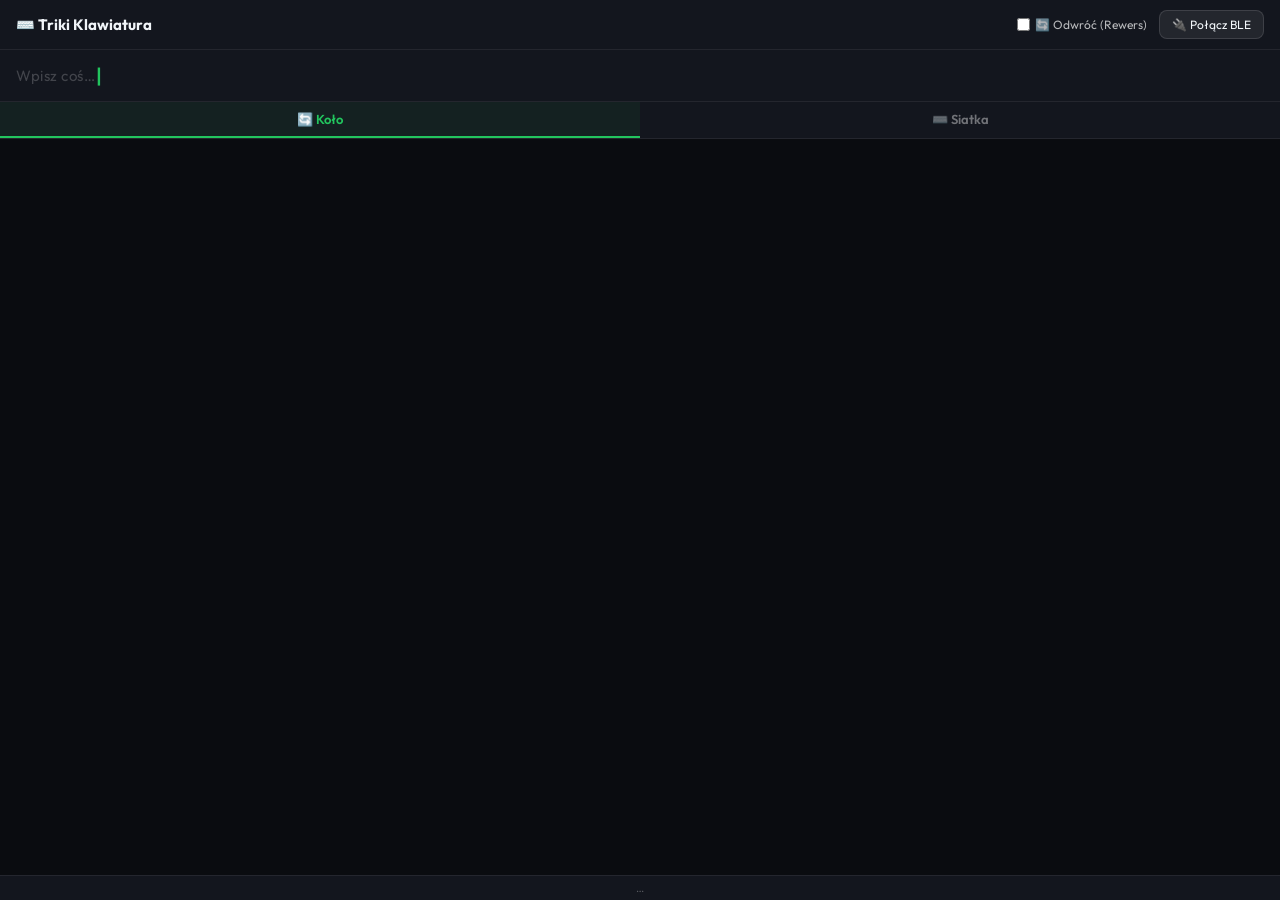
==== gry/keyboard.html @ 8064a285 "Fix rotation inversion logic in diagnostics and add cache-busters Co-Authored-By: Claude Sonnet 4.6 " ====
<!DOCTYPE html>
<html lang="pl">
<head>
  <meta charset="UTF-8">
  <meta name="viewport" content="width=device-width, initial-scale=1.0, user-scalable=no, viewport-fit=cover">
  <meta name="theme-color" content="#0a0c10">
  <title>⌨️ Triki Klawiatura</title>
  <link rel="preconnect" href="https://fonts.googleapis.com">
  <link href="https://fonts.googleapis.com/css2?family=Outfit:wght@400;600;700;800&display=swap" rel="stylesheet">
  <style>
    * { box-sizing: border-box; margin: 0; padding: 0; }
    body {
      background: #0a0c10;
      color: #f1f5f9;
      font-family: 'Outfit', sans-serif;
      height: 100dvh;
      display: flex;
      flex-direction: column;
      overflow: hidden;
      user-select: none;
      -webkit-user-select: none;
    }

    /* ── Header ── */
    header {
      display: flex;
      align-items: center;
      justify-content: space-between;
      padding: 10px 16px;
      background: #13161e;
      border-bottom: 1px solid rgba(255,255,255,0.07);
      flex-shrink: 0;
    }
    .title { font-weight: 700; font-size: 15px; }
    #btn-ble {
      background: rgba(255,255,255,0.07);
      border: 1px solid rgba(255,255,255,0.12);
      color: #f1f5f9;
      padding: 6px 12px;
      border-radius: 8px;
      font-size: 12px;
      font-family: inherit;
      cursor: pointer;
      transition: all 0.2s;
    }
    #btn-ble.ok { border-color: #22c55e; color: #22c55e; background: rgba(34,197,94,0.1); }

    /* ── Text display ── */
    #text-display {
      background: #13161e;
      border-bottom: 1px solid rgba(255,255,255,0.07);
      padding: 10px 16px;
      min-height: 52px;
      flex-shrink: 0;
      font-size: 20px;
      font-weight: 600;
      letter-spacing: 0.5px;
      display: flex;
      align-items: center;
      overflow: hidden;
    }
    #typed { word-break: break-all; }
    #typed.empty { color: rgba(255,255,255,0.2); font-weight: 400; font-size: 15px; }
    .cursor { animation: blink 1s steps(1) infinite; color: #22c55e; margin-left: 1px; }
    @keyframes blink { 50% { opacity: 0; } }

    /* ── Tabs ── */
    #tabs {
      display: flex;
      flex-shrink: 0;
      background: #13161e;
      border-bottom: 1px solid rgba(255,255,255,0.07);
    }
    .tab {
      flex: 1;
      padding: 9px 8px;
      background: none;
      border: none;
      border-bottom: 2px solid transparent;
      color: rgba(255,255,255,0.4);
      font-family: inherit;
      font-size: 13px;
      font-weight: 600;
      cursor: pointer;
      transition: all 0.2s;
    }
    .tab.on { color: #22c55e; border-bottom-color: #22c55e; background: rgba(34,197,94,0.06); }

    /* ── Canvas ── */
    #kb-canvas { flex: 1; width: 100%; display: block; touch-action: none; }

    /* ── Hint ── */
    #hint {
      text-align: center;
      font-size: 11px;
      color: rgba(255,255,255,0.3);
      padding: 5px 8px;
      flex-shrink: 0;
      background: #13161e;
      border-top: 1px solid rgba(255,255,255,0.07);
    }
  </style>
</head>
<body>

<header>
  <span class="title">⌨️ Triki Klawiatura</span>
  <div style="display: flex; align-items: center; gap: 12px;">
    <label style="font-size: 12px; display: flex; align-items: center; gap: 5px; cursor: pointer; color: rgba(255,255,255,0.7);">
      <input type="checkbox" id="chk-invert-rot" style="cursor: pointer; accent-color: #22c55e;"> 🔄 Odwróć (Rewers)
    </label>
    <button id="btn-ble">🔌 Połącz BLE</button>
  </div>
</header>

<div id="text-display">
  <span id="typed" class="empty">Wpisz coś…</span><span class="cursor">|</span>
</div>

<div id="tabs">
  <button class="tab on" data-m="wheel">🔄 Koło</button>
  <button class="tab"    data-m="grid">⌨️ Siatka</button>
</div>

<canvas id="kb-canvas"></canvas>

<div id="hint">…</div>

<script src="/static/triki.js?v=202606121710"></script>
<script>
// ── Keys ─────────────────────────────────────────────────────────────────────
const WK = ['A','B','C','D','E','F','G','H','I','J','K','L','M',
            'N','O','P','Q','R','S','T','U','V','W','X','Y','Z',' ','⌫'];

const GK = [
  ['A','B','C','D','E','F','G'],
  ['H','I','J','K','L','M','N'],
  ['O','P','Q','R','S','T','U'],
  ['V','W','X','Y','Z',' ','⌫'],
];
const GR = GK.length, GC = GK[0].length;

// ── State ─────────────────────────────────────────────────────────────────────
let text = '', mode = 'wheel';
let wAngle = 0, wFlash = 0;
let gRow = 0, gCol = 0, gFlash = 0, navT = 0;
let pressQueued = false;
let cumulativeAngle = 0; // Zintegrowany kąt obrotu w stopniach

// ── Triki ─────────────────────────────────────────────────────────────────────
const triki = new TrikiController();
triki.scheme = 'rotate'; // Domyślny schemat dla trybu "Koło"
let wasConn = false;
document.getElementById('btn-ble').onclick = () => triki.connect();

const chkInvert = document.getElementById('chk-invert-rot');
chkInvert.checked = triki.invertX;
chkInvert.onchange = (e) => triki.setInvert('x', e.target.checked);

// ── Canvas ────────────────────────────────────────────────────────────────────
const canvas = document.getElementById('kb-canvas');
const ctx    = canvas.getContext('2d');
let W = 0, H = 0;

function resize() {
  const dpr = devicePixelRatio || 1;
  const r   = canvas.getBoundingClientRect();
  W = r.width; H = r.height;
  if (!W || !H) return;
  canvas.width  = W * dpr;
  canvas.height = H * dpr;
  ctx.setTransform(dpr, 0, 0, dpr, 0, 0);
}
new ResizeObserver(resize).observe(canvas);
resize();

// ── Text ──────────────────────────────────────────────────────────────────────
function typeKey(k) {
  if (k === '⌫') text = text.slice(0, -1);
  else            text += k;
  const el = document.getElementById('typed');
  if (text) { el.textContent = text; el.className = ''; }
  else      { el.textContent = 'Wpisz coś…'; el.className = 'empty'; }
}

// ── Keyboard (physical) ───────────────────────────────────────────────────────
document.addEventListener('keydown', e => {
  if (e.key === 'Enter')     { pressQueued = true; e.preventDefault(); }
  if (e.key === 'Backspace') { typeKey('⌫'); e.preventDefault(); }
  if (mode === 'grid') {
    const mv = { ArrowRight:[0,1], ArrowLeft:[0,-1], ArrowDown:[1,0], ArrowUp:[-1,0] }[e.key];
    if (mv) { gRow = Math.max(0,Math.min(GR-1,gRow+mv[0])); gCol = Math.max(0,Math.min(GC-1,gCol+mv[1])); navT = 0; e.preventDefault(); }
  }
});

// ── Touch: wheel tap → type current; grid tap → navigate + type ───────────────
canvas.addEventListener('click', e => {
  if (mode === 'wheel') {
    pressQueued = true;
    return;
  }
  const r  = canvas.getBoundingClientRect();
  const pad = 6;
  const cw = (W - pad*2) / GC, ch = (H - pad*2) / GR;
  const c  = Math.floor((e.clientX - r.left - pad) / cw);
  const rr = Math.floor((e.clientY - r.top  - pad) / ch);
  if (rr >= 0 && rr < GR && c >= 0 && c < GC) {
    gRow = rr; gCol = c;
    typeKey(GK[rr][c]);
    gFlash = 0.22;
  }
});

// ── Tabs ──────────────────────────────────────────────────────────────────────
document.querySelectorAll('.tab').forEach(b => {
  b.onclick = () => {
    mode = b.dataset.m;
    document.querySelectorAll('.tab').forEach(x => x.classList.remove('on'));
    b.classList.add('on');
    triki.scheme = mode === 'wheel' ? 'rotate' : 'tilt';
    cumulativeAngle = 0;
    wAngle = 0;
    updateHint();
  };
});

// ── Hint ──────────────────────────────────────────────────────────────────────
function updateHint() {
  document.getElementById('hint').textContent = mode === 'wheel'
    ? (triki.connected
        ? 'obróć kapsel = nawiguj  ·  guzik = wpisz'
        : 'obróć kapsel = nawiguj  ·  guzik / Enter = wpisz  ·  dotknij = wpisz')
    : (triki.connected
        ? 'przechyl lewo/prawo + przód/tył = nawiguj  ·  guzik = wpisz  ·  dotknij = wpisz'
        : '← → ↑ ↓ = nawiguj  ·  Enter = wpisz  ·  dotknij literę');
}

// ── Wheel index ───────────────────────────────────────────────────────────────
function wIdx() {
  const step = (2 * Math.PI) / WK.length;
  return ((Math.round(-wAngle / step) % WK.length) + WK.length) % WK.length;
}

// ── Draw: wheel ───────────────────────────────────────────────────────────────
function drawWheel() {
  if (!W || !H) return;
  ctx.clearRect(0, 0, W, H);

  const N    = WK.length;
  const step = (2 * Math.PI) / N;
  const cx   = W / 2;
  const cy   = H / 2 + H * 0.06;
  const R    = Math.min(W, H) * 0.36;
  const sel  = wIdx();

  // faint ring
  ctx.beginPath(); ctx.arc(cx, cy, R + 24, 0, 2*Math.PI);
  ctx.strokeStyle = 'rgba(255,255,255,0.05)'; ctx.lineWidth = 1.5; ctx.stroke();

  WK.forEach((k, i) => {
    const a  = -Math.PI/2 + wAngle + i * step;
    const lx = cx + Math.cos(a) * R;
    const ly = cy + Math.sin(a) * R;
    const isSel = i === sel;

    // fade: brighter near top
    const da   = Math.abs(((a + Math.PI/2 + 4*Math.PI) % (2*Math.PI)) - Math.PI);
    const fade = Math.max(0, 1 - da / Math.PI);

    ctx.save();
    ctx.translate(lx, ly);

    if (isSel) {
      ctx.beginPath(); ctx.arc(0, 0, 22, 0, 2*Math.PI);
      ctx.fillStyle   = wFlash > 0 ? 'rgba(34,197,94,0.6)' : 'rgba(34,197,94,0.18)';
      ctx.fill();
      if (wFlash <= 0) {
        ctx.strokeStyle = 'rgba(34,197,94,0.6)'; ctx.lineWidth = 1.5; ctx.stroke();
      }
    }

    const fsz = isSel
      ? Math.round(W * 0.062)
      : Math.round(W * 0.033 + fade * W * 0.016);

    ctx.font         = `${isSel ? 'bold ' : ''}${fsz}px Outfit, monospace`;
    ctx.textAlign    = 'center';
    ctx.textBaseline = 'middle';
    ctx.fillStyle    = isSel ? '#22c55e' : `rgba(255,255,255,${0.12 + fade * 0.68})`;
    ctx.fillText(k === ' ' ? '·' : k, 0, 0);
    ctx.restore();
  });

  // ▼ pointer arrow
  ctx.beginPath();
  ctx.moveTo(cx,    cy - R - 36);
  ctx.lineTo(cx-9,  cy - R - 50);
  ctx.lineTo(cx+9,  cy - R - 50);
  ctx.closePath();
  ctx.fillStyle = '#22c55e'; ctx.fill();

  // big label above arrow
  const lbl = WK[sel];
  ctx.font         = `bold ${Math.round(W * 0.048)}px Outfit, monospace`;
  ctx.textAlign    = 'center';
  ctx.textBaseline = 'middle';
  ctx.fillStyle    = wFlash > 0 ? '#22c55e' : 'rgba(255,255,255,0.92)';
  ctx.fillText(
    lbl === ' ' ? '[ SPACJA ]' : lbl === '⌫' ? '[ ⌫ ]' : lbl,
    cx, cy - R - 70
  );
}

// ── Draw: grid ────────────────────────────────────────────────────────────────
function drawGrid() {
  if (!W || !H) return;
  ctx.clearRect(0, 0, W, H);

  const pad = 6;
  const cw = (W - pad*2) / GC;
  const ch = (H - pad*2) / GR;

  GK.forEach((row, r) => {
    row.forEach((k, c) => {
      const x   = pad + c * cw, y = pad + r * ch;
      const sel = r === gRow && c === gCol;
      const fls = sel && gFlash > 0;
      const spc = k === ' ' || k === '⌫';

      ctx.beginPath();
      ctx.roundRect(x+2, y+2, cw-4, ch-4, 8);
      ctx.fillStyle = fls
        ? 'rgba(34,197,94,0.42)'
        : sel ? 'rgba(34,197,94,0.18)' : 'rgba(255,255,255,0.04)';
      ctx.fill();
      if (sel) {
        ctx.strokeStyle = fls ? '#22c55e' : 'rgba(34,197,94,0.65)';
        ctx.lineWidth   = 1.5; ctx.stroke();
      }

      const fsz = Math.round(Math.min(cw, ch) * 0.40);
      ctx.font         = `${sel ? 'bold ' : ''}${fsz}px Outfit, monospace`;
      ctx.textAlign    = 'center';
      ctx.textBaseline = 'middle';
      ctx.fillStyle    = sel ? '#22c55e' : spc ? 'rgba(255,255,255,0.3)' : 'rgba(255,255,255,0.82)';
      ctx.fillText(k === ' ' ? '·' : k, x + cw/2, y + ch/2);
    });
  });
}

// ── Main loop ─────────────────────────────────────────────────────────────────
let lastT = 0;
function frame(t) {
  requestAnimationFrame(frame);
  const dt = Math.min((t - lastT) / 1000, 0.05); lastT = t;

  // connection UI
  if (triki.connected !== wasConn) {
    wasConn = triki.connected;
    const btn = document.getElementById('btn-ble');
    btn.textContent = wasConn ? '✅ ' + (triki.name ?? 'Kapsel') : '🔌 Połącz BLE';
    btn.className   = wasConn ? 'ok' : '';
    if (wasConn) {
      triki.calibrateNeutral(); // Wyzeruj dryf na starcie
      chkInvert.checked = triki.invertX; // zsynchronizuj stan checkboxa
    }
    cumulativeAngle = 0;
    wAngle = 0;
    updateHint();
  }

  const rotVal = triki.ROT?.() ?? 0;
  const gz  = triki.GZ?.() ?? 0;
  const gx  = triki.GX?.() ?? 0;
  const btn = triki.consumeClick?.() ?? false;
  const hit = btn || pressQueued; pressQueued = false;

  if (mode === 'wheel') {
    // gz z kompensacją dryfu (rotVal) w stopniach na sekundę
    cumulativeAngle += rotVal * dt;
    
    // 10 stopni fizycznego obrotu = 1 krok wyboru znaku
    const stepRad = (2 * Math.PI) / WK.length;
    wAngle = - (cumulativeAngle / 10) * stepRad;

    if (hit) { typeKey(WK[wIdx()]); wFlash = 0.22; }
    if (wFlash > 0) wFlash -= dt;
    drawWheel();
  } else {
    navT -= dt;
    if (navT <= 0) {
      const TH = 0.12; let mv = false;
      if      (gz >  TH) { gCol = Math.min(GC-1, gCol+1); mv = true; }
      else if (gz < -TH) { gCol = Math.max(0,     gCol-1); mv = true; }
      if      (gx >  TH) { gRow = Math.min(GR-1, gRow+1); mv = true; }
      else if (gx < -TH) { gRow = Math.max(0,     gRow-1); mv = true; }
      if (mv) navT = 0.18;
    }
    if (hit) { typeKey(GK[gRow][gCol]); gFlash = 0.22; }
    if (gFlash > 0) gFlash -= dt;
    drawGrid();
  }
}
requestAnimationFrame(frame);
updateHint();
</script>
</body>
</html>
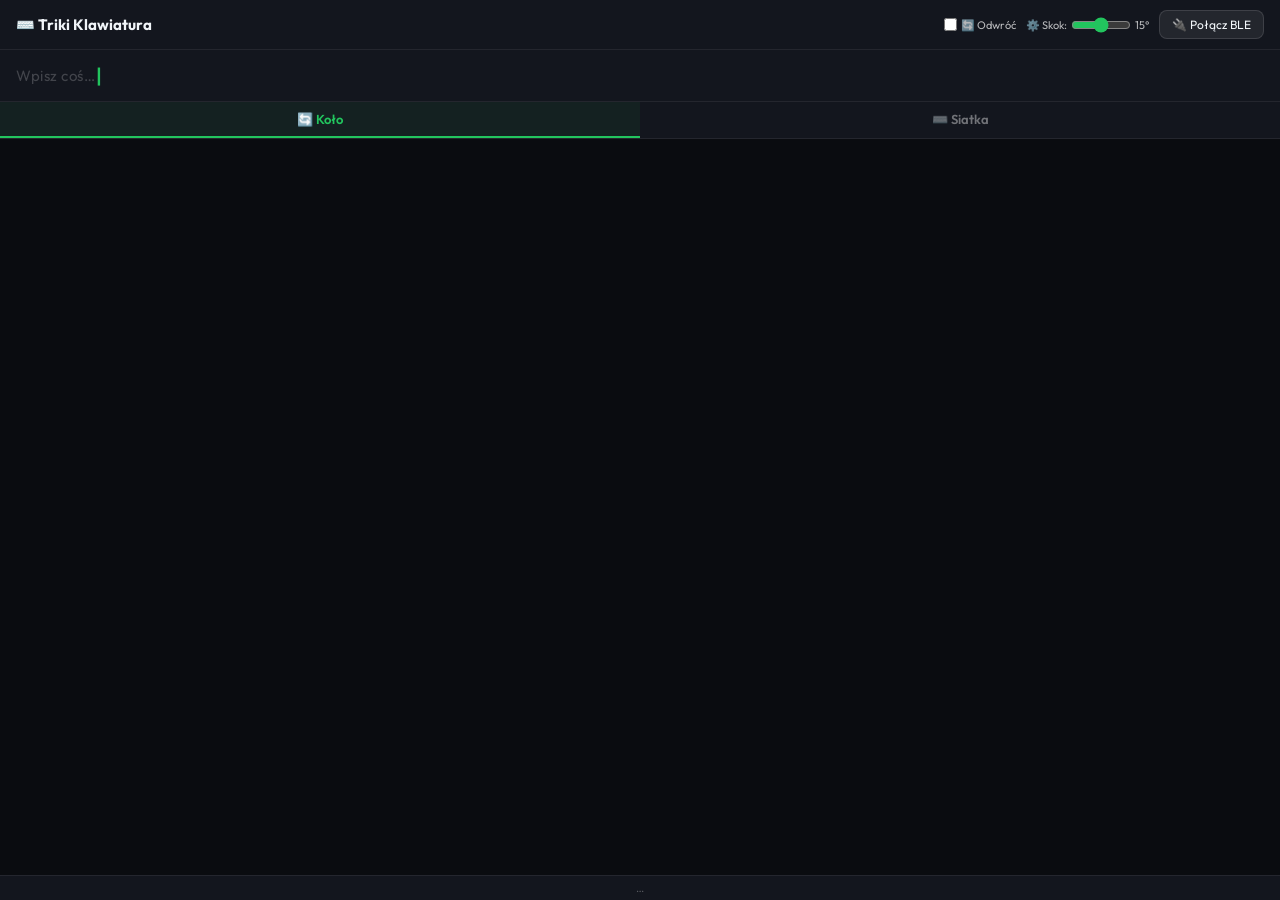
==== commit cb128021: "Add adjustable rotation step slider and grid joystick discrete navigation Co-Authored-By: Claude Son" ====
--- a/gry/keyboard.html
+++ b/gry/keyboard.html
@@ -105,9 +105,12 @@
 
 <header>
   <span class="title">⌨️ Triki Klawiatura</span>
-  <div style="display: flex; align-items: center; gap: 12px;">
-    <label style="font-size: 12px; display: flex; align-items: center; gap: 5px; cursor: pointer; color: rgba(255,255,255,0.7);">
-      <input type="checkbox" id="chk-invert-rot" style="cursor: pointer; accent-color: #22c55e;"> 🔄 Odwróć (Rewers)
+  <div style="display: flex; align-items: center; gap: 10px; flex-wrap: wrap; justify-content: flex-end;">
+    <label style="font-size: 11px; display: flex; align-items: center; gap: 4px; cursor: pointer; color: rgba(255,255,255,0.7);">
+      <input type="checkbox" id="chk-invert-rot" style="cursor: pointer; accent-color: #22c55e;"> 🔄 Odwróć
+    </label>
+    <label style="font-size: 11px; display: flex; align-items: center; gap: 4px; color: rgba(255,255,255,0.7);">
+      ⚙️ Skok: <input type="range" id="rng-step" min="5" max="45" step="1" style="width: 60px; cursor: pointer; accent-color: #22c55e;"> <span id="lbl-step">15°</span>
     </label>
     <button id="btn-ble">🔌 Połącz BLE</button>
   </div>
@@ -146,6 +149,8 @@
 let gRow = 0, gCol = 0, gFlash = 0, navT = 0;
 let pressQueued = false;
 let cumulativeAngle = 0; // Zintegrowany kąt obrotu w stopniach
+let axisActiveX = false; // Zatrzask joysticka dla osi pionowej
+let axisActiveY = false; // Zatrzask joysticka dla osi poziomej
 
 // ── Triki ─────────────────────────────────────────────────────────────────────
 const triki = new TrikiController();
@@ -156,6 +161,17 @@
 const chkInvert = document.getElementById('chk-invert-rot');
 chkInvert.checked = triki.invertX;
 chkInvert.onchange = (e) => triki.setInvert('x', e.target.checked);
+
+const rngStep = document.getElementById('rng-step');
+const lblStep = document.getElementById('lbl-step');
+let stepDegrees = parseInt(localStorage.getItem('triki_kb_wheel_step') || '15');
+rngStep.value = stepDegrees;
+lblStep.textContent = stepDegrees + '°';
+rngStep.oninput = (e) => {
+  stepDegrees = parseInt(e.target.value);
+  lblStep.textContent = stepDegrees + '°';
+  localStorage.setItem('triki_kb_wheel_step', stepDegrees);
+};
 
 // ── Canvas ────────────────────────────────────────────────────────────────────
 const canvas = document.getElementById('kb-canvas');
@@ -220,6 +236,8 @@
     triki.scheme = mode === 'wheel' ? 'rotate' : 'tilt';
     cumulativeAngle = 0;
     wAngle = 0;
+    axisActiveX = false;
+    axisActiveY = false;
     updateHint();
   };
 });
@@ -366,6 +384,8 @@
     }
     cumulativeAngle = 0;
     wAngle = 0;
+    axisActiveX = false;
+    axisActiveY = false;
     updateHint();
   }
 
@@ -376,26 +396,54 @@
   const hit = btn || pressQueued; pressQueued = false;
 
   if (mode === 'wheel') {
-    // gz z kompensacją dryfu (rotVal) w stopniach na sekundę
-    cumulativeAngle += rotVal * dt;
+    const ix = triki._ix; // -1 lub 1
+    const correctedGz = (triki.gz - triki._rotDrift) * ix;
+    // Martwa strefa 2.5 deg/s na drżenie dłoni
+    const gzFiltered = Math.abs(correctedGz) < 2.5 ? 0 : correctedGz;
+    cumulativeAngle += gzFiltered * dt;
     
-    // 10 stopni fizycznego obrotu = 1 krok wyboru znaku
+    // Konfigurowalny fizyczny obrót (stepDegrees) = 1 krok wyboru znaku
     const stepRad = (2 * Math.PI) / WK.length;
-    wAngle = - (cumulativeAngle / 10) * stepRad;
+    wAngle = - (cumulativeAngle / stepDegrees) * stepRad;
 
     if (hit) { typeKey(WK[wIdx()]); wFlash = 0.22; }
     if (wFlash > 0) wFlash -= dt;
     drawWheel();
   } else {
-    navT -= dt;
-    if (navT <= 0) {
-      const TH = 0.12; let mv = false;
-      if      (gz >  TH) { gCol = Math.min(GC-1, gCol+1); mv = true; }
-      else if (gz < -TH) { gCol = Math.max(0,     gCol-1); mv = true; }
-      if      (gx >  TH) { gRow = Math.min(GR-1, gRow+1); mv = true; }
-      else if (gx < -TH) { gRow = Math.max(0,     gRow-1); mv = true; }
-      if (mv) navT = 0.18;
-    }
+    // Tryb Siatki (Dyskretny joystick krokowy z zatrzaskiem powrotu do zera)
+    const TH = 0.16;       // Próg wychylenia do wykonania kroku
+    const TH_RESET = 0.07; // Próg powrotu do pozycji neutralnej (uzbrojenie)
+
+    // Oś pozioma (GZ)
+    if (!axisActiveY) {
+      if (gz > TH) {
+        gCol = Math.min(GC - 1, gCol + 1);
+        axisActiveY = true;
+      } else if (gz < -TH) {
+        gCol = Math.max(0, gCol - 1);
+        axisActiveY = true;
+      }
+    } else {
+      if (Math.abs(gz) < TH_RESET) {
+        axisActiveY = false;
+      }
+    }
+
+    // Oś pionowa (GX)
+    if (!axisActiveX) {
+      if (gx > TH) {
+        gRow = Math.min(GR - 1, gRow + 1);
+        axisActiveX = true;
+      } else if (gx < -TH) {
+        gRow = Math.max(0, gRow - 1);
+        axisActiveX = true;
+      }
+    } else {
+      if (Math.abs(gx) < TH_RESET) {
+        axisActiveX = false;
+      }
+    }
+
     if (hit) { typeKey(GK[gRow][gCol]); gFlash = 0.22; }
     if (gFlash > 0) gFlash -= dt;
     drawGrid();
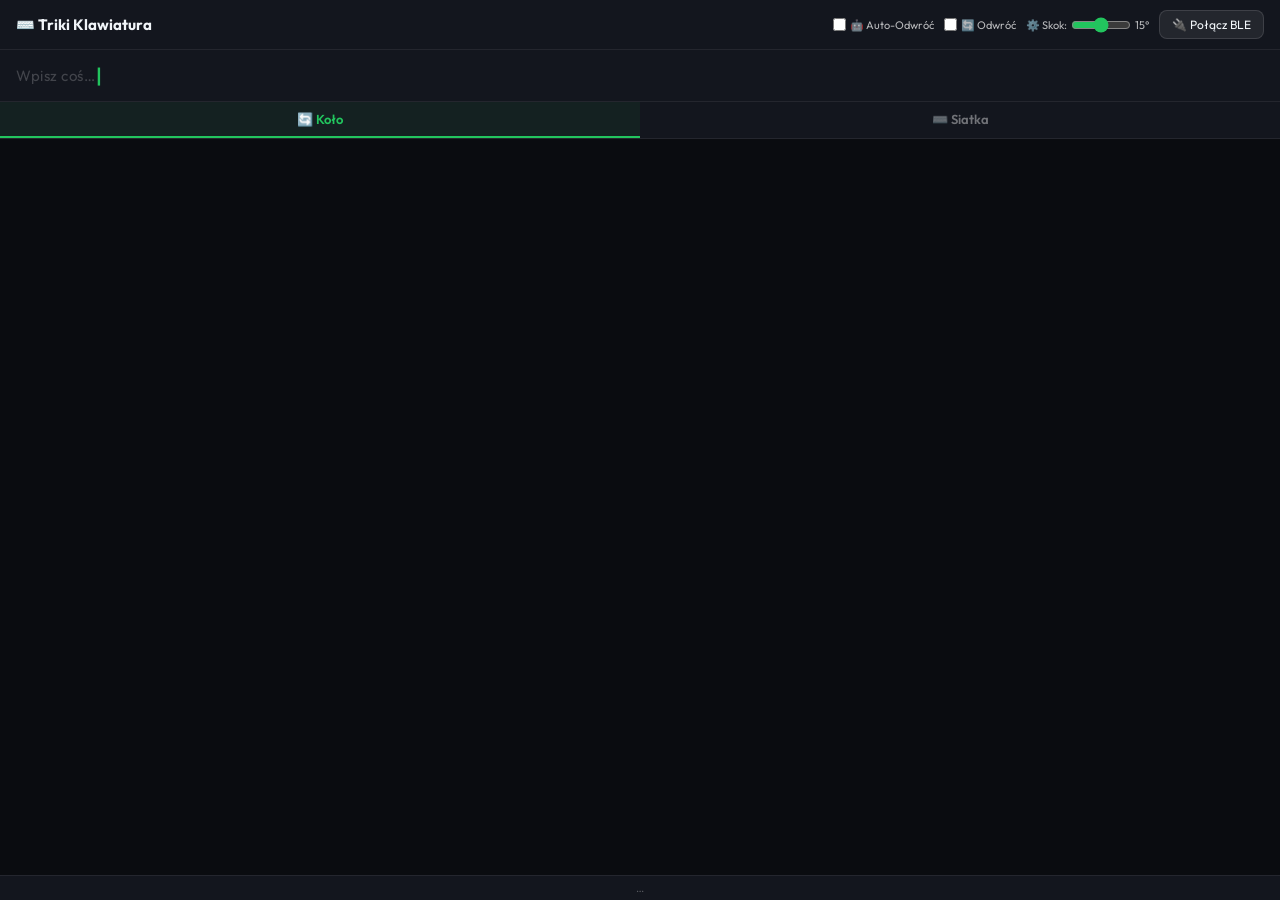
==== commit d0db589b: "Auto-invert flip detection in keyboard.html and triki.js Co-Authored-By: Claude Sonnet 4.6 <noreply@" ====
--- a/gry/keyboard.html
+++ b/gry/keyboard.html
@@ -106,11 +106,14 @@
 <header>
   <span class="title">⌨️ Triki Klawiatura</span>
   <div style="display: flex; align-items: center; gap: 10px; flex-wrap: wrap; justify-content: flex-end;">
+    <label id="lbl-auto-invert" style="font-size: 11px; display: flex; align-items: center; gap: 4px; cursor: pointer; color: rgba(255,255,255,0.7); transition: color 0.2s;">
+      <input type="checkbox" id="chk-auto-invert" style="cursor: pointer; accent-color: #22c55e;"> <span id="txt-auto-invert">🤖 Auto-Odwróć</span>
+    </label>
     <label style="font-size: 11px; display: flex; align-items: center; gap: 4px; cursor: pointer; color: rgba(255,255,255,0.7);">
       <input type="checkbox" id="chk-invert-rot" style="cursor: pointer; accent-color: #22c55e;"> 🔄 Odwróć
     </label>
     <label style="font-size: 11px; display: flex; align-items: center; gap: 4px; color: rgba(255,255,255,0.7);">
-      ⚙️ Skok: <input type="range" id="rng-step" min="5" max="45" step="1" style="width: 60px; cursor: pointer; accent-color: #22c55e;"> <span id="lbl-step">15°</span>
+      ⚙️ Skok: <input type="range" id="rng-step" min="1" max="45" step="1" style="width: 60px; cursor: pointer; accent-color: #22c55e;"> <span id="lbl-step">15°</span>
     </label>
     <button id="btn-ble">🔌 Połącz BLE</button>
   </div>
@@ -129,7 +132,7 @@
 
 <div id="hint">…</div>
 
-<script src="/static/triki.js?v=202606121710"></script>
+<script src="/static/triki.js?v=202606121806"></script>
 <script>
 // ── Keys ─────────────────────────────────────────────────────────────────────
 const WK = ['A','B','C','D','E','F','G','H','I','J','K','L','M',
@@ -151,6 +154,7 @@
 let cumulativeAngle = 0; // Zintegrowany kąt obrotu w stopniach
 let axisActiveX = false; // Zatrzask joysticka dla osi pionowej
 let axisActiveY = false; // Zatrzask joysticka dla osi poziomej
+let lastClickTime = 0;   // Timestamp ostatniego kliknięcia (debounce)
 
 // ── Triki ─────────────────────────────────────────────────────────────────────
 const triki = new TrikiController();
@@ -161,6 +165,10 @@
 const chkInvert = document.getElementById('chk-invert-rot');
 chkInvert.checked = triki.invertX;
 chkInvert.onchange = (e) => triki.setInvert('x', e.target.checked);
+
+const chkAutoInvert = document.getElementById('chk-auto-invert');
+chkAutoInvert.checked = triki.autoInvert;
+chkAutoInvert.onchange = (e) => triki.setAutoInvert(e.target.checked);
 
 const rngStep = document.getElementById('rng-step');
 const lblStep = document.getElementById('lbl-step');
@@ -172,6 +180,28 @@
   lblStep.textContent = stepDegrees + '°';
   localStorage.setItem('triki_kb_wheel_step', stepDegrees);
 };
+
+// ── Blokowanie wygaszania ekranu (Wake Lock) ──
+let wakeLock = null;
+async function requestWakeLock() {
+  if (!('wakeLock' in navigator)) return;
+  try {
+    wakeLock = await navigator.wakeLock.request('screen');
+    console.log('Wake lock aktywowany! 🐸');
+  } catch (err) {
+    console.warn('Błąd Wake Lock:', err.message);
+  }
+}
+function releaseWakeLock() {
+  if (wakeLock) {
+    wakeLock.release().then(() => { wakeLock = null; console.log('Wake lock zwolniony 🐾'); });
+  }
+}
+document.addEventListener('visibilitychange', async () => {
+  if (document.visibilityState === 'visible' && triki.connected) {
+    await requestWakeLock();
+  }
+});
 
 // ── Canvas ────────────────────────────────────────────────────────────────────
 const canvas = document.getElementById('kb-canvas');
@@ -381,6 +411,10 @@
     if (wasConn) {
       triki.calibrateNeutral(); // Wyzeruj dryf na starcie
       chkInvert.checked = triki.invertX; // zsynchronizuj stan checkboxa
+      chkAutoInvert.checked = triki.autoInvert; // zsynchronizuj stan auto-invert
+      requestWakeLock(); // Nie wygaszaj ekranu
+    } else {
+      releaseWakeLock(); // Pozwól wygasić ekran po rozłączeniu
     }
     cumulativeAngle = 0;
     wAngle = 0;
@@ -389,11 +423,31 @@
     updateHint();
   }
 
+  // Dynamiczny efekt statusu Auto-Odwrócenia
+  const lblAuto = document.getElementById('lbl-auto-invert');
+  const txtAuto = document.getElementById('txt-auto-invert');
+  if (triki.connected && triki.autoInvert && triki.isFlipped) {
+    lblAuto.style.color = '#22c55e';
+    txtAuto.textContent = '🙃 Odwrócony';
+  } else {
+    lblAuto.style.color = 'rgba(255,255,255,0.7)';
+    txtAuto.textContent = '🤖 Auto-Odwróć';
+  }
+
   const rotVal = triki.ROT?.() ?? 0;
   const gz  = triki.GZ?.() ?? 0;
   const gx  = triki.GX?.() ?? 0;
   const btn = triki.consumeClick?.() ?? false;
-  const hit = btn || pressQueued; pressQueued = false;
+  let hit = btn || pressQueued; pressQueued = false;
+
+  if (hit) {
+    const now = performance.now();
+    if (now - lastClickTime < 250) {
+      hit = false; // zignoruj szum BLE (debounce)
+    } else {
+      lastClickTime = now;
+    }
+  }
 
   if (mode === 'wheel') {
     const ix = triki._ix; // -1 lub 1
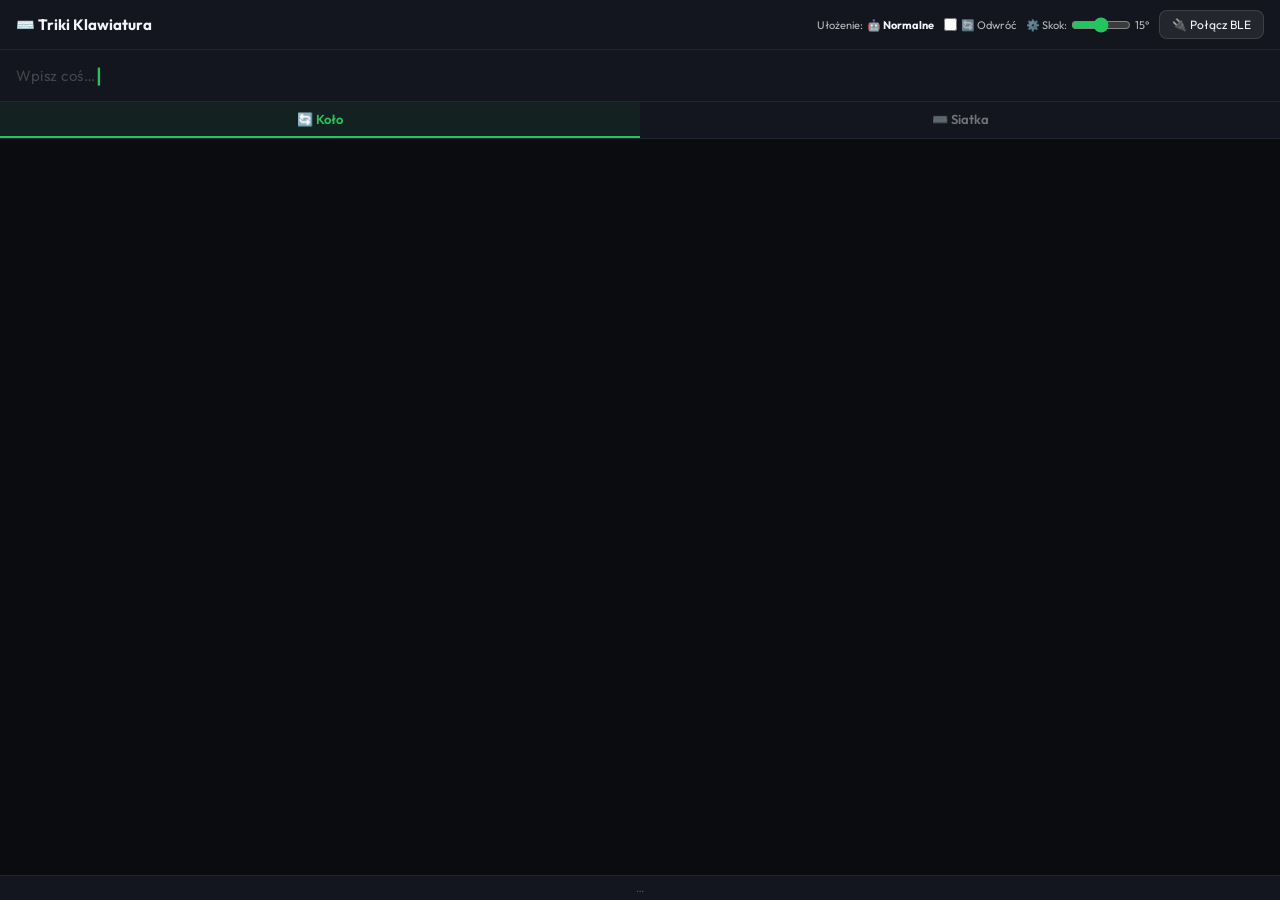
==== commit 8cd1fe3d: "Enable Auto-Invert permanently under the hood, replace toggles with read-only orientation status bad" ====
--- a/gry/keyboard.html
+++ b/gry/keyboard.html
@@ -106,9 +106,9 @@
 <header>
   <span class="title">⌨️ Triki Klawiatura</span>
   <div style="display: flex; align-items: center; gap: 10px; flex-wrap: wrap; justify-content: flex-end;">
-    <label id="lbl-auto-invert" style="font-size: 11px; display: flex; align-items: center; gap: 4px; cursor: pointer; color: rgba(255,255,255,0.7); transition: color 0.2s;">
-      <input type="checkbox" id="chk-auto-invert" style="cursor: pointer; accent-color: #22c55e;"> <span id="txt-auto-invert">🤖 Auto-Odwróć</span>
-    </label>
+    <span id="lbl-orientation" style="font-size: 11px; color: rgba(255,255,255,0.7); display: flex; align-items: center; gap: 4px;">
+      Ułożenie: <span id="txt-orientation" style="font-weight:bold;color:#f1f5f9">🤖 Normalne</span>
+    </span>
     <label style="font-size: 11px; display: flex; align-items: center; gap: 4px; cursor: pointer; color: rgba(255,255,255,0.7);">
       <input type="checkbox" id="chk-invert-rot" style="cursor: pointer; accent-color: #22c55e;"> 🔄 Odwróć
     </label>
@@ -165,10 +165,6 @@
 const chkInvert = document.getElementById('chk-invert-rot');
 chkInvert.checked = triki.invertX;
 chkInvert.onchange = (e) => triki.setInvert('x', e.target.checked);
-
-const chkAutoInvert = document.getElementById('chk-auto-invert');
-chkAutoInvert.checked = triki.autoInvert;
-chkAutoInvert.onchange = (e) => triki.setAutoInvert(e.target.checked);
 
 const rngStep = document.getElementById('rng-step');
 const lblStep = document.getElementById('lbl-step');
@@ -411,7 +407,6 @@
     if (wasConn) {
       triki.calibrateNeutral(); // Wyzeruj dryf na starcie
       chkInvert.checked = triki.invertX; // zsynchronizuj stan checkboxa
-      chkAutoInvert.checked = triki.autoInvert; // zsynchronizuj stan auto-invert
       requestWakeLock(); // Nie wygaszaj ekranu
     } else {
       releaseWakeLock(); // Pozwól wygasić ekran po rozłączeniu
@@ -423,15 +418,19 @@
     updateHint();
   }
 
-  // Dynamiczny efekt statusu Auto-Odwrócenia
-  const lblAuto = document.getElementById('lbl-auto-invert');
-  const txtAuto = document.getElementById('txt-auto-invert');
-  if (triki.connected && triki.autoInvert && triki.isFlipped) {
-    lblAuto.style.color = '#22c55e';
-    txtAuto.textContent = '🙃 Odwrócony';
-  } else {
-    lblAuto.style.color = 'rgba(255,255,255,0.7)';
-    txtAuto.textContent = '🤖 Auto-Odwróć';
+  // Dynamiczny status ułożenia kapsla
+  const txtOrient = document.getElementById('txt-orientation');
+  if (txtOrient) {
+    if (!triki.connected) {
+      txtOrient.textContent = "Brak połączenia";
+      txtOrient.style.color = "rgba(255,255,255,0.3)";
+    } else if (triki.isFlipped) {
+      txtOrient.textContent = "🙃 Odwrócony";
+      txtOrient.style.color = "#22c55e";
+    } else {
+      txtOrient.textContent = "🤖 Normalne";
+      txtOrient.style.color = "#f1f5f9";
+    }
   }
 
   const rotVal = triki.ROT?.() ?? 0;
